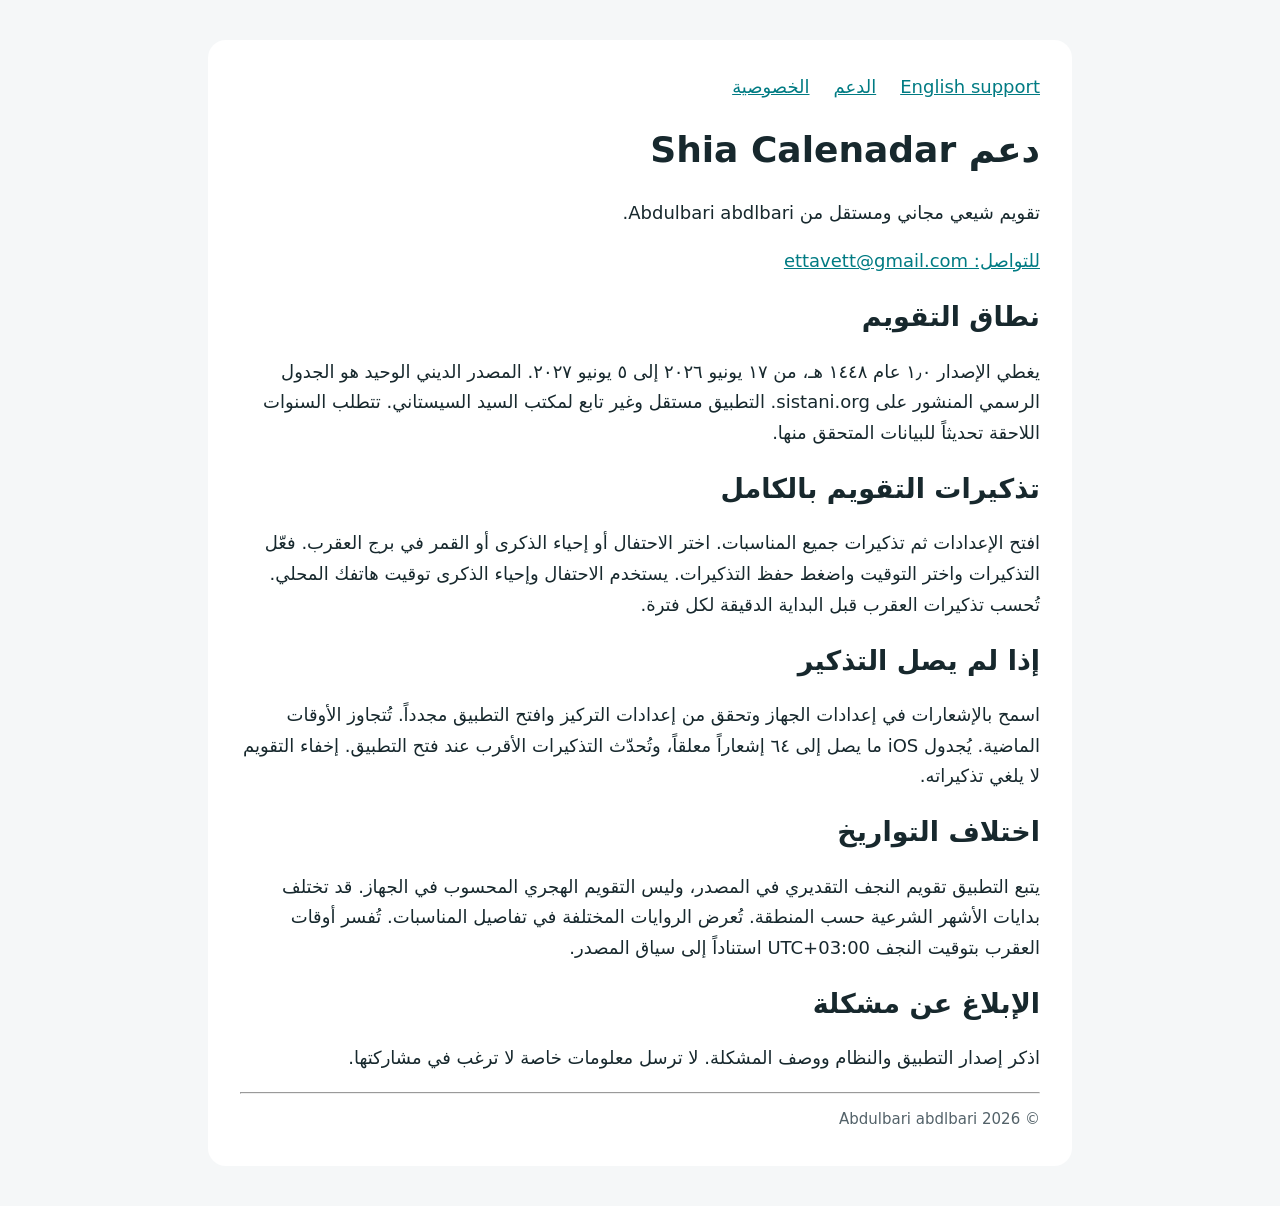
==== support-ar.html @ c19f3e4d "Publish Shia Calenadar support and privacy pages" ====
<!doctype html><html lang="ar" dir="rtl"><head><meta charset="utf-8"><meta name="viewport" content="width=device-width,initial-scale=1"><title>Shia Calenadar — الدعم</title><link rel="stylesheet" href="style.css"></head><body><main><nav><a href="index.html" lang="en">English support</a><a href="support-ar.html">الدعم</a><a href="privacy-ar.html">الخصوصية</a></nav><h1>دعم Shia Calenadar</h1><p>تقويم شيعي مجاني ومستقل من Abdulbari abdlbari.</p><p><a href="mailto:ettavett@gmail.com">للتواصل: ettavett@gmail.com</a></p><h2>نطاق التقويم</h2><p>يغطي الإصدار ١٫٠ عام ١٤٤٨ هـ، من ١٧ يونيو ٢٠٢٦ إلى ٥ يونيو ٢٠٢٧. المصدر الديني الوحيد هو الجدول الرسمي المنشور على sistani.org. التطبيق مستقل وغير تابع لمكتب السيد السيستاني. تتطلب السنوات اللاحقة تحديثاً للبيانات المتحقق منها.</p><h2>تذكيرات التقويم بالكامل</h2><p>افتح الإعدادات ثم تذكيرات جميع المناسبات. اختر الاحتفال أو إحياء الذكرى أو القمر في برج العقرب. فعّل التذكيرات واختر التوقيت واضغط حفظ التذكيرات. يستخدم الاحتفال وإحياء الذكرى توقيت هاتفك المحلي. تُحسب تذكيرات العقرب قبل البداية الدقيقة لكل فترة.</p><h2>إذا لم يصل التذكير</h2><p>اسمح بالإشعارات في إعدادات الجهاز وتحقق من إعدادات التركيز وافتح التطبيق مجدداً. تُتجاوز الأوقات الماضية. يُجدول iOS ما يصل إلى ٦٤ إشعاراً معلقاً، وتُحدّث التذكيرات الأقرب عند فتح التطبيق. إخفاء التقويم لا يلغي تذكيراته.</p><h2>اختلاف التواريخ</h2><p>يتبع التطبيق تقويم النجف التقديري في المصدر، وليس التقويم الهجري المحسوب في الجهاز. قد تختلف بدايات الأشهر الشرعية حسب المنطقة. تُعرض الروايات المختلفة في تفاصيل المناسبات. تُفسر أوقات العقرب بتوقيت النجف UTC+03:00 استناداً إلى سياق المصدر.</p><h2>الإبلاغ عن مشكلة</h2><p>اذكر إصدار التطبيق والنظام ووصف المشكلة. لا ترسل معلومات خاصة لا ترغب في مشاركتها.</p><hr><small>© 2026 Abdulbari abdlbari</small></main></body></html>
---- style.css ----
body{font:18px/1.7 system-ui,sans-serif;margin:0;background:#f5f7f8;color:#17282d}main{max-width:800px;margin:40px auto;padding:32px;background:white;border-radius:18px}h1,h2{line-height:1.3}a{color:#007b83}nav{display:flex;gap:24px;flex-wrap:wrap}small{color:#536269}@media(max-width:600px){main{margin:0;border-radius:0;padding:24px}}
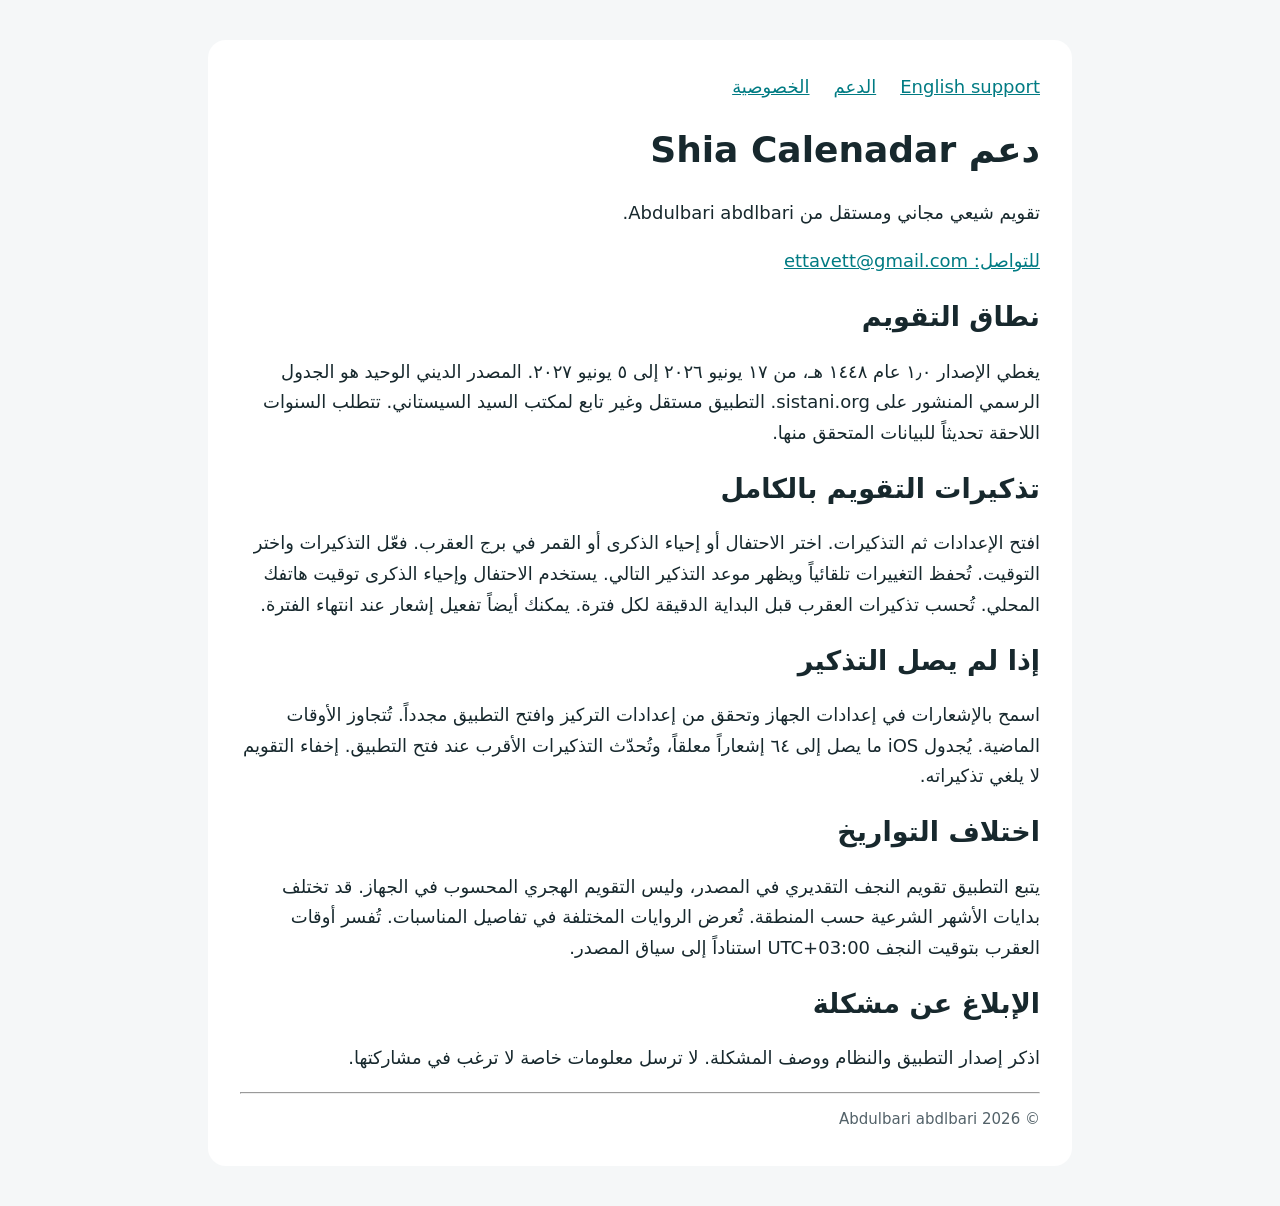
==== commit ff869f70: "Update support for automatic category reminders and Scorpio end notifications" ====
--- a/support-ar.html
+++ b/support-ar.html
@@ -1 +1 @@
-<!doctype html><html lang="ar" dir="rtl"><head><meta charset="utf-8"><meta name="viewport" content="width=device-width,initial-scale=1"><title>Shia Calenadar — الدعم</title><link rel="stylesheet" href="style.css"></head><body><main><nav><a href="index.html" lang="en">English support</a><a href="support-ar.html">الدعم</a><a href="privacy-ar.html">الخصوصية</a></nav><h1>دعم Shia Calenadar</h1><p>تقويم شيعي مجاني ومستقل من Abdulbari abdlbari.</p><p><a href="mailto:ettavett@gmail.com">للتواصل: ettavett@gmail.com</a></p><h2>نطاق التقويم</h2><p>يغطي الإصدار ١٫٠ عام ١٤٤٨ هـ، من ١٧ يونيو ٢٠٢٦ إلى ٥ يونيو ٢٠٢٧. المصدر الديني الوحيد هو الجدول الرسمي المنشور على sistani.org. التطبيق مستقل وغير تابع لمكتب السيد السيستاني. تتطلب السنوات اللاحقة تحديثاً للبيانات المتحقق منها.</p><h2>تذكيرات التقويم بالكامل</h2><p>افتح الإعدادات ثم تذكيرات جميع المناسبات. اختر الاحتفال أو إحياء الذكرى أو القمر في برج العقرب. فعّل التذكيرات واختر التوقيت واضغط حفظ التذكيرات. يستخدم الاحتفال وإحياء الذكرى توقيت هاتفك المحلي. تُحسب تذكيرات العقرب قبل البداية الدقيقة لكل فترة.</p><h2>إذا لم يصل التذكير</h2><p>اسمح بالإشعارات في إعدادات الجهاز وتحقق من إعدادات التركيز وافتح التطبيق مجدداً. تُتجاوز الأوقات الماضية. يُجدول iOS ما يصل إلى ٦٤ إشعاراً معلقاً، وتُحدّث التذكيرات الأقرب عند فتح التطبيق. إخفاء التقويم لا يلغي تذكيراته.</p><h2>اختلاف التواريخ</h2><p>يتبع التطبيق تقويم النجف التقديري في المصدر، وليس التقويم الهجري المحسوب في الجهاز. قد تختلف بدايات الأشهر الشرعية حسب المنطقة. تُعرض الروايات المختلفة في تفاصيل المناسبات. تُفسر أوقات العقرب بتوقيت النجف UTC+03:00 استناداً إلى سياق المصدر.</p><h2>الإبلاغ عن مشكلة</h2><p>اذكر إصدار التطبيق والنظام ووصف المشكلة. لا ترسل معلومات خاصة لا ترغب في مشاركتها.</p><hr><small>© 2026 Abdulbari abdlbari</small></main></body></html>
+<!doctype html><html lang="ar" dir="rtl"><head><meta charset="utf-8"><meta name="viewport" content="width=device-width,initial-scale=1"><title>Shia Calenadar — الدعم</title><link rel="stylesheet" href="style.css"></head><body><main><nav><a href="index.html" lang="en">English support</a><a href="support-ar.html">الدعم</a><a href="privacy-ar.html">الخصوصية</a></nav><h1>دعم Shia Calenadar</h1><p>تقويم شيعي مجاني ومستقل من Abdulbari abdlbari.</p><p><a href="mailto:ettavett@gmail.com">للتواصل: ettavett@gmail.com</a></p><h2>نطاق التقويم</h2><p>يغطي الإصدار ١٫٠ عام ١٤٤٨ هـ، من ١٧ يونيو ٢٠٢٦ إلى ٥ يونيو ٢٠٢٧. المصدر الديني الوحيد هو الجدول الرسمي المنشور على sistani.org. التطبيق مستقل وغير تابع لمكتب السيد السيستاني. تتطلب السنوات اللاحقة تحديثاً للبيانات المتحقق منها.</p><h2>تذكيرات التقويم بالكامل</h2><p>افتح الإعدادات ثم التذكيرات. اختر الاحتفال أو إحياء الذكرى أو القمر في برج العقرب. فعّل التذكيرات واختر التوقيت. تُحفظ التغييرات تلقائياً ويظهر موعد التذكير التالي. يستخدم الاحتفال وإحياء الذكرى توقيت هاتفك المحلي. تُحسب تذكيرات العقرب قبل البداية الدقيقة لكل فترة. يمكنك أيضاً تفعيل إشعار عند انتهاء الفترة.</p><h2>إذا لم يصل التذكير</h2><p>اسمح بالإشعارات في إعدادات الجهاز وتحقق من إعدادات التركيز وافتح التطبيق مجدداً. تُتجاوز الأوقات الماضية. يُجدول iOS ما يصل إلى ٦٤ إشعاراً معلقاً، وتُحدّث التذكيرات الأقرب عند فتح التطبيق. إخفاء التقويم لا يلغي تذكيراته.</p><h2>اختلاف التواريخ</h2><p>يتبع التطبيق تقويم النجف التقديري في المصدر، وليس التقويم الهجري المحسوب في الجهاز. قد تختلف بدايات الأشهر الشرعية حسب المنطقة. تُعرض الروايات المختلفة في تفاصيل المناسبات. تُفسر أوقات العقرب بتوقيت النجف UTC+03:00 استناداً إلى سياق المصدر.</p><h2>الإبلاغ عن مشكلة</h2><p>اذكر إصدار التطبيق والنظام ووصف المشكلة. لا ترسل معلومات خاصة لا ترغب في مشاركتها.</p><hr><small>© 2026 Abdulbari abdlbari</small></main></body></html>
